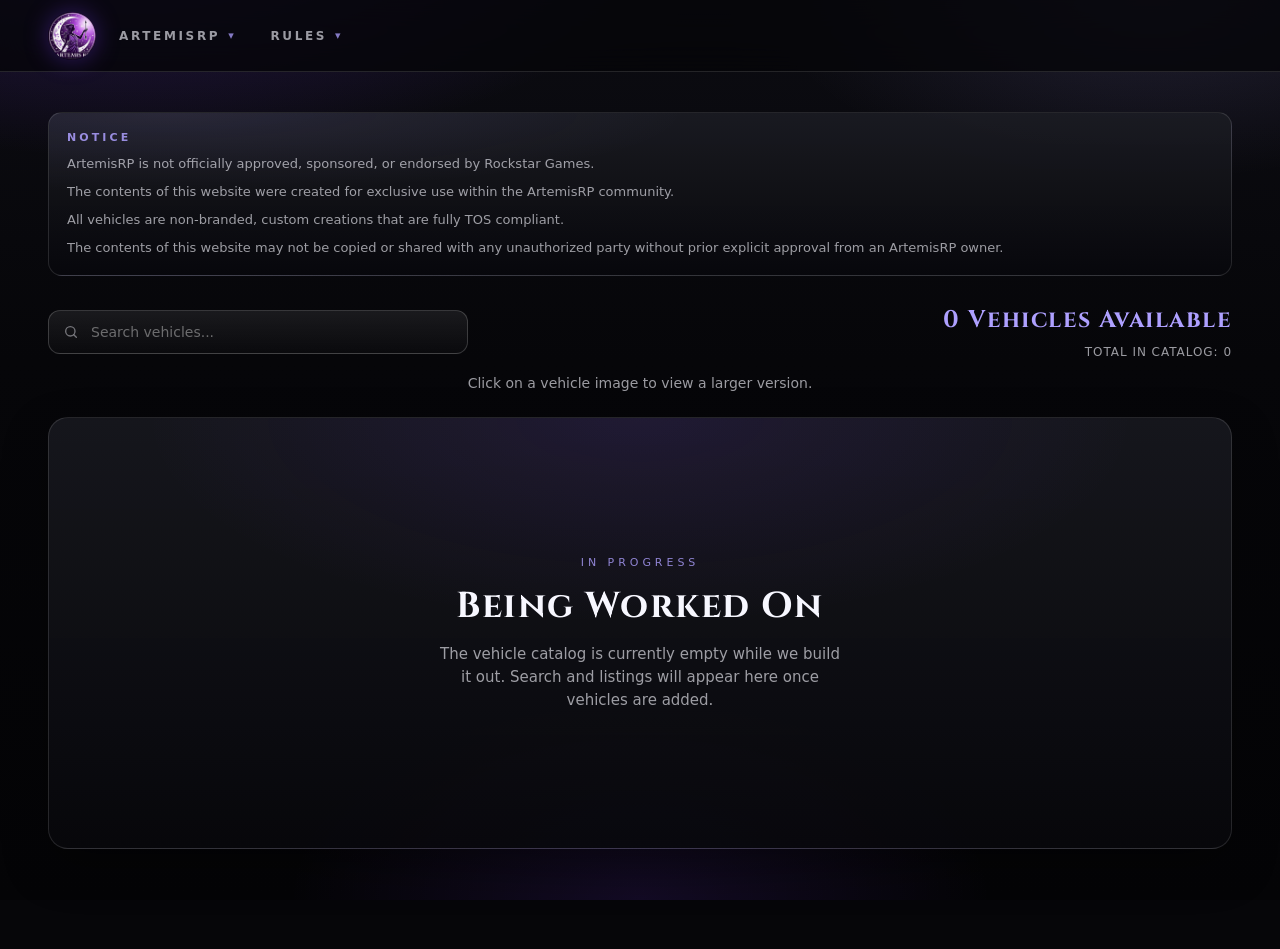
==== vehicle-catalog.html @ ebe542ac "business/org SOP + setup for new vehicle catalog" ====
<!DOCTYPE html>
<html lang="en">
<head>
    <meta charset="utf-8">
    <meta name="viewport" content="width=device-width, initial-scale=1">
    <title>Artemis Roleplay | Vehicle Catalog</title>
    <meta name="description" content="Vehicle catalog for Artemis Roleplay.">
    <link rel="icon" type="image/png" href="logo.png">
    <link rel="preconnect" href="https://fonts.googleapis.com">
    <link rel="preconnect" href="https://fonts.gstatic.com" crossorigin>
    <link href="https://fonts.googleapis.com/css2?family=Cinzel:wght@600;700&display=swap" rel="stylesheet">
    <link rel="stylesheet" href="styles.css">
</head>
<body>
    <header class="siteHeader">
        <div class="headerInner">
            <div class="headerLead">
                <a class="brand" href="index.html">
                    <img class="brandLogo" src="logo.png" alt="Artemis Roleplay" width="48" height="48">
                </a>
                <nav class="topNav" id="topNavMount" aria-label="Primary"></nav>
            </div>
            <div class="headerActions">
                <button class="topNavToggle" id="topNavToggle" type="button" aria-label="Open menu" aria-expanded="false" aria-controls="topNavMount">Menu</button>
            </div>
        </div>
    </header>

    <div class="page catalogPage" id="top">
        <div class="pageShell catalogShell">
            <aside class="catalogDisclaimer" role="note">
                <p class="catalogDisclaimerTitle">Notice</p>
                <div class="catalogDisclaimerText">
                    <p>ArtemisRP is not officially approved, sponsored, or endorsed by Rockstar Games.</p>
                    <p>The contents of this website were created for exclusive use within the ArtemisRP community.</p>
                    <p>All vehicles are non-branded, custom creations that are fully TOS compliant.</p>
                    <p>The contents of this website may not be copied or shared with any unauthorized party without prior explicit approval from an ArtemisRP owner.</p>
                </div>
            </aside>

            <div class="catalogToolbar">
                <label class="catalogSearch" for="catalogSearchInput">
                    <svg class="catalogSearchIcon" viewBox="0 0 24 24" fill="none" aria-hidden="true">
                        <circle cx="11" cy="11" r="7" stroke="currentColor" stroke-width="2"></circle>
                        <path d="M20 20l-3.5-3.5" stroke="currentColor" stroke-width="2" stroke-linecap="round"></path>
                    </svg>
                    <input
                        class="catalogSearchInput"
                        id="catalogSearchInput"
                        type="search"
                        placeholder="Search vehicles..."
                        autocomplete="off"
                        spellcheck="false">
                </label>
                <div class="catalogMeta">
                    <p class="catalogCount"><span id="catalogVisibleCount">0</span> Vehicles Available</p>
                    <p class="catalogTotal">Total in catalog: <span id="catalogTotalCount">0</span></p>
                </div>
            </div>

            <p class="catalogHint">Click on a vehicle image to view a larger version.</p>

            <div class="catalogStage">
                <div class="catalogGrid" id="catalogGrid" aria-live="polite"></div>

                <div class="catalogEmpty" id="catalogEmpty">
                    <p class="catalogEmptyEyebrow">In Progress</p>
                    <h2 class="catalogEmptyTitle">Being Worked On</h2>
                    <p class="catalogEmptyLead">
                        The vehicle catalog is currently empty while we build it out. Search and listings will appear here once vehicles are added.
                    </p>
                </div>
            </div>
        </div>
    </div>

    <div class="catalogLightbox" id="catalogLightbox" hidden>
        <button class="catalogLightboxClose" id="catalogLightboxClose" type="button" aria-label="Close preview">×</button>
        <img class="catalogLightboxImage" id="catalogLightboxImage" alt="">
        <p class="catalogLightboxName" id="catalogLightboxName"></p>
    </div>

    <script src="nav.js"></script>
    <script src="catalog.js"></script>
</body>
</html>
---- styles.css ----
:root {
    --purpleAccent: #aea0ff;
    --purpleDeep: #7f3dff;
    --purpleGlow: rgba(174, 160, 255, 0.22);
    --greySurface: #1c1d24;
    --greyElevated: #24252e;
    --greyBase: #060609;
    --borderSoft: rgba(255, 255, 255, 0.12);
    --textMain: #f7f7ff;
    --textMuted: rgba(247, 247, 255, 0.62);
    --danger: #ff8a80;
    --fontBody: "Segoe UI", system-ui, sans-serif;
    --fontDisplay: "Cinzel", "Times New Roman", serif;
    --navWidth: 300px;
    --headerHeight: 72px;
    --pageMax: 1440px;
    --pagePad: clamp(18px, 4vw, 48px);
    --cardRadius: 20px;
}

* {
    box-sizing: border-box;
}

html {
    scroll-behavior: smooth;
    scroll-padding-top: calc(var(--headerHeight) + 10px);
}

body {
    margin: 0;
    min-height: 100vh;
    color: var(--textMain);
    font-family: var(--fontBody);
    background: var(--greyBase);
    line-height: 1.55;
}

body::before {
    content: "";
    position: fixed;
    inset: 0;
    pointer-events: none;
    z-index: 0;
    background:
        radial-gradient(ellipse 80% 50% at 10% -10%, rgba(127, 61, 255, 0.28), transparent 55%),
        radial-gradient(ellipse 60% 40% at 90% 0%, rgba(174, 160, 255, 0.14), transparent 50%),
        radial-gradient(ellipse 50% 40% at 50% 100%, rgba(127, 61, 255, 0.12), transparent 55%),
        linear-gradient(180deg, #0c0c12 0%, var(--greyBase) 40%, #040406 100%);
}

a {
    color: var(--purpleAccent);
    text-decoration: none;
}

a:hover {
    color: #d4ccff;
}

.siteHeader {
    position: sticky;
    top: 0;
    z-index: 40;
    height: var(--headerHeight);
    border-bottom: 1px solid var(--borderSoft);
    background: rgba(6, 6, 9, 0.82);
    backdrop-filter: blur(16px);
}

.headerInner {
    display: flex;
    align-items: center;
    justify-content: space-between;
    gap: 16px;
    width: 100%;
    max-width: var(--pageMax);
    height: 100%;
    margin: 0 auto;
    padding: 0 var(--pagePad);
}

.headerLead {
    display: flex;
    align-items: center;
    gap: 8px;
    min-width: 0;
    flex: 1 1 auto;
}

.brand {
    display: flex;
    align-items: center;
    gap: 14px;
    color: inherit;
    flex-shrink: 0;
}

.brandLogo {
    width: 48px;
    height: 48px;
    border-radius: 50%;
    object-fit: cover;
    box-shadow: 0 0 24px rgba(127, 61, 255, 0.35);
}

.topNav {
    min-width: 0;
}

.topNavList {
    display: flex;
    align-items: center;
    gap: 4px;
    list-style: none;
    margin: 0;
    padding: 0;
}

.topNavItem {
    position: relative;
}

.topNavTrigger {
    display: inline-flex;
    align-items: center;
    gap: 8px;
    padding: 10px 14px;
    border: 1px solid transparent;
    border-radius: 12px;
    background: transparent;
    color: var(--textMuted);
    font-family: inherit;
    font-size: 12px;
    font-weight: 700;
    letter-spacing: 0.22em;
    text-transform: uppercase;
    cursor: pointer;
    transition: color 0.2s ease, background 0.2s ease, border-color 0.2s ease;
}

.topNavTrigger:hover,
.topNavItem.isOpen .topNavTrigger,
.topNavTrigger:focus-visible {
    outline: none;
    color: var(--textMain);
    border-color: rgba(174, 160, 255, 0.35);
    background: linear-gradient(180deg, rgba(174, 160, 255, 0.18), rgba(127, 61, 255, 0.12));
}

.topNavCaret {
    color: var(--purpleAccent);
    font-size: 11px;
    opacity: 0.75;
    transition: transform 0.2s ease;
}

.topNavItem.isOpen .topNavCaret {
    transform: rotate(180deg);
}

.topNavDropdown {
    position: absolute;
    top: calc(100% + 10px);
    left: 0;
    z-index: 50;
    display: flex;
    flex-direction: column;
    gap: 4px;
    min-width: 240px;
    padding: 12px;
    border: 1px solid var(--borderSoft);
    border-radius: var(--cardRadius);
    background:
        radial-gradient(ellipse 90% 120% at 50% 0%, rgba(127, 61, 255, 0.12), transparent 65%),
        linear-gradient(180deg, rgba(28, 29, 36, 0.96), rgba(8, 8, 12, 0.98));
    box-shadow: 0 18px 44px rgba(0, 0, 0, 0.45);
    backdrop-filter: blur(16px);
    animation: dropdownIn 0.16s ease both;
}

.topNavDropdown::before {
    content: "";
    position: absolute;
    left: 0;
    right: 0;
    top: -14px;
    height: 14px;
}

.topNavDropdown[hidden] {
    display: none;
}

.topNavLink {
    display: block;
    padding: 10px 12px;
    border: 1px solid transparent;
    border-radius: 10px;
    color: var(--textMuted);
    font-size: 13px;
    font-weight: 600;
    transition: background 0.2s ease, border-color 0.2s ease, color 0.2s ease;
}

.topNavLink:hover,
.topNavLink:focus-visible {
    outline: none;
    color: var(--textMain);
    background: rgba(255, 255, 255, 0.05);
}

.topNavLink.isCurrent {
    color: var(--textMain);
    border-color: rgba(174, 160, 255, 0.35);
    background: linear-gradient(180deg, rgba(174, 160, 255, 0.22), rgba(127, 61, 255, 0.16));
}

.topNavToggle {
    display: none;
    align-items: center;
    justify-content: center;
    height: 42px;
    padding: 0 14px;
    border: 1px solid rgba(255, 255, 255, 0.15);
    border-radius: 12px;
    background: rgba(255, 255, 255, 0.06);
    color: inherit;
    font-family: inherit;
    font-size: 13px;
    font-weight: 600;
    letter-spacing: 0.08em;
    text-transform: uppercase;
    cursor: pointer;
}

.headerActions {
    display: flex;
    align-items: center;
    gap: 10px;
    flex-shrink: 0;
}

.comingSoon {
    margin: clamp(40px, 8vw, 80px) auto 0;
    max-width: 640px;
    padding: clamp(28px, 4vw, 42px);
    border: 1px solid var(--borderSoft);
    border-radius: var(--cardRadius);
    background:
        radial-gradient(ellipse 80% 90% at 15% 0%, rgba(127, 61, 255, 0.14), transparent 60%),
        linear-gradient(180deg, var(--greySurface), #0b0b10);
    box-shadow: 0 0 42px rgba(0, 0, 0, 0.45);
    text-align: center;
    animation: riseIn 0.55s ease both;
}

.comingSoonEyebrow {
    margin: 0 0 10px;
    color: var(--purpleAccent);
    font-size: 11px;
    letter-spacing: 0.36em;
    text-transform: uppercase;
    opacity: 0.8;
}

.comingSoonTitle {
    margin: 0 0 12px;
    font-family: var(--fontDisplay);
    font-size: clamp(28px, 4vw, 40px);
    font-weight: 700;
    letter-spacing: 0.04em;
}

.comingSoonLead {
    margin: 0;
    color: var(--textMuted);
    font-size: 15px;
}

.catalogPage .catalogShell {
    padding-top: clamp(24px, 3.5vw, 40px);
}

.catalogDisclaimer {
    margin: 0 0 clamp(18px, 2.4vw, 26px);
    padding: 16px 18px;
    border: 1px solid var(--borderSoft);
    border-radius: 14px;
    background:
        radial-gradient(ellipse 80% 90% at 10% 0%, rgba(174, 160, 255, 0.1), transparent 55%),
        linear-gradient(180deg, rgba(28, 29, 36, 0.85), rgba(8, 8, 12, 0.9));
    animation: riseIn 0.45s ease both;
}

.catalogDisclaimerTitle {
    margin: 0 0 8px;
    color: var(--purpleAccent);
    font-size: 11px;
    font-weight: 700;
    letter-spacing: 0.28em;
    text-transform: uppercase;
    opacity: 0.85;
}

.catalogDisclaimerText {
    display: flex;
    flex-direction: column;
    gap: 8px;
    color: var(--textMuted);
    font-size: 13px;
    line-height: 1.55;
}

.catalogDisclaimerText p {
    margin: 0;
}

.catalogToolbar {
    display: flex;
    flex-wrap: wrap;
    align-items: center;
    justify-content: space-between;
    gap: 16px;
    margin-bottom: 12px;
    animation: riseIn 0.5s ease both;
}

.catalogSearch {
    display: flex;
    align-items: center;
    gap: 10px;
    flex: 1 1 280px;
    max-width: 420px;
    padding: 12px 14px;
    border: 1px solid rgba(255, 255, 255, 0.18);
    border-radius: 12px;
    background: linear-gradient(180deg, rgba(255, 255, 255, 0.08), rgba(255, 255, 255, 0.02));
}

.catalogSearch:focus-within {
    border-color: rgba(174, 160, 255, 0.55);
    background: rgba(174, 160, 255, 0.1);
}

.catalogSearchIcon {
    width: 16px;
    height: 16px;
    flex-shrink: 0;
    color: var(--textMuted);
    opacity: 0.7;
}

.catalogSearchInput {
    flex: 1;
    min-width: 0;
    border: none;
    background: transparent;
    color: var(--textMain);
    font-family: inherit;
    font-size: 14px;
}

.catalogSearchInput::placeholder {
    color: rgba(255, 255, 255, 0.38);
}

.catalogSearchInput:focus {
    outline: none;
}

.catalogMeta {
    display: flex;
    flex-direction: column;
    align-items: flex-end;
    gap: 4px;
    text-align: right;
}

.catalogCount {
    margin: 0;
    color: var(--purpleAccent);
    font-family: var(--fontDisplay);
    font-size: clamp(18px, 2.2vw, 24px);
    font-weight: 700;
    letter-spacing: 0.06em;
}

.catalogTotal {
    margin: 0;
    color: var(--textMuted);
    font-size: 12px;
    letter-spacing: 0.08em;
    text-transform: uppercase;
}

.catalogHint {
    margin: 0 0 clamp(16px, 2vw, 22px);
    color: var(--textMuted);
    font-size: 14px;
    text-align: center;
    animation: riseIn 0.55s ease both;
}

.catalogStage {
    position: relative;
    min-height: clamp(320px, 48vh, 520px);
    padding: clamp(18px, 2.4vw, 28px);
    border: 1px solid var(--borderSoft);
    border-radius: var(--cardRadius);
    background:
        radial-gradient(ellipse 70% 80% at 50% 0%, rgba(127, 61, 255, 0.1), transparent 60%),
        linear-gradient(180deg, rgba(28, 29, 36, 0.72), rgba(8, 8, 12, 0.88));
    box-shadow: 0 18px 44px rgba(0, 0, 0, 0.35);
    animation: riseIn 0.55s ease both;
}

.catalogGrid {
    display: grid;
    grid-template-columns: repeat(auto-fill, minmax(220px, 1fr));
    gap: clamp(14px, 2vw, 22px);
}

.catalogCard {
    display: flex;
    flex-direction: column;
    gap: 10px;
    padding: 0;
    border: 1px solid rgba(255, 255, 255, 0.1);
    border-radius: 16px;
    overflow: hidden;
    background: rgba(255, 255, 255, 0.03);
    color: inherit;
    font-family: inherit;
    cursor: pointer;
    transition: border-color 0.2s ease, transform 0.2s ease, background 0.2s ease;
}

.catalogCard:hover,
.catalogCard:focus-visible {
    outline: none;
    border-color: rgba(174, 160, 255, 0.45);
    background: rgba(174, 160, 255, 0.08);
    transform: translateY(-2px);
}

.catalogCardMedia {
    aspect-ratio: 16 / 10;
    background:
        linear-gradient(180deg, rgba(255, 255, 255, 0.04), rgba(0, 0, 0, 0.25)),
        rgba(0, 0, 0, 0.35);
    overflow: hidden;
}

.catalogCardMedia img {
    display: block;
    width: 100%;
    height: 100%;
    object-fit: cover;
}

.catalogCardName {
    margin: 0;
    padding: 0 14px 14px;
    font-size: 14px;
    font-weight: 600;
    text-align: center;
}

.catalogEmpty {
    position: absolute;
    inset: 0;
    display: grid;
    place-content: center;
    gap: 8px;
    padding: 32px;
    text-align: center;
    pointer-events: none;
}

.catalogEmpty[hidden] {
    display: none;
}

.catalogEmptyEyebrow {
    margin: 0;
    color: var(--purpleAccent);
    font-size: 11px;
    letter-spacing: 0.36em;
    text-transform: uppercase;
    opacity: 0.8;
}

.catalogEmptyTitle {
    margin: 0;
    font-family: var(--fontDisplay);
    font-size: clamp(26px, 3.6vw, 36px);
    font-weight: 700;
    letter-spacing: 0.04em;
}

.catalogEmptyLead {
    margin: 0 auto;
    max-width: 42ch;
    color: var(--textMuted);
    font-size: 15px;
}

.catalogLightbox {
    position: fixed;
    inset: 0;
    z-index: 90;
    display: flex;
    flex-direction: column;
    align-items: center;
    justify-content: center;
    gap: 14px;
    padding: 24px;
    background: rgba(4, 4, 7, 0.82);
    backdrop-filter: blur(8px);
}

.catalogLightbox[hidden] {
    display: none;
}

body.catalogLightboxOpen {
    overflow: hidden;
}

.catalogLightboxImage {
    max-width: min(960px, 100%);
    max-height: min(70vh, 720px);
    border: 1px solid rgba(174, 160, 255, 0.28);
    border-radius: 16px;
    box-shadow: 0 30px 80px rgba(0, 0, 0, 0.7);
    object-fit: contain;
    background: #0b0b10;
}

.catalogLightboxName {
    margin: 0;
    color: var(--textMain);
    font-family: var(--fontDisplay);
    font-size: 18px;
    letter-spacing: 0.06em;
}

.catalogLightboxClose {
    position: absolute;
    top: 18px;
    right: 18px;
    width: 42px;
    height: 42px;
    border: 1px solid rgba(255, 255, 255, 0.16);
    border-radius: 12px;
    background: rgba(255, 255, 255, 0.06);
    color: var(--textMain);
    font-size: 24px;
    line-height: 1;
    cursor: pointer;
}

.catalogLightboxClose:hover,
.catalogLightboxClose:focus-visible {
    outline: none;
    border-color: rgba(174, 160, 255, 0.45);
    background: rgba(174, 160, 255, 0.12);
}

@media (max-width: 720px) {
    .catalogMeta {
        align-items: flex-start;
        text-align: left;
        width: 100%;
    }

    .catalogSearch {
        max-width: none;
    }
}

@keyframes dropdownIn {
    from {
        opacity: 0;
        transform: translateY(-6px);
    }
    to {
        opacity: 1;
        transform: translateY(0);
    }
}

.searchTrigger {
    display: flex;
    align-items: center;
    gap: 10px;
    width: min(280px, 36vw);
    padding: 10px 12px;
    border: 1px solid rgba(255, 255, 255, 0.18);
    border-radius: 12px;
    background: linear-gradient(180deg, rgba(255, 255, 255, 0.08), rgba(255, 255, 255, 0.02));
    color: var(--textMuted);
    font-family: inherit;
    font-size: 14px;
    text-align: left;
    cursor: pointer;
    transition: border-color 0.2s ease, background 0.2s ease, color 0.2s ease;
}

.searchTrigger:hover,
.searchTrigger:focus-visible {
    outline: none;
    color: var(--textMain);
    border-color: rgba(174, 160, 255, 0.55);
    background: rgba(174, 160, 255, 0.1);
}

.searchTriggerText {
    flex: 1;
    min-width: 0;
    overflow: hidden;
    white-space: nowrap;
    text-overflow: ellipsis;
}

.searchIcon {
    width: 16px;
    height: 16px;
    flex-shrink: 0;
    opacity: 0.6;
}

.searchKbd {
    display: inline-flex;
    align-items: center;
    gap: 4px;
    padding: 2px 6px;
    border: 1px solid rgba(255, 255, 255, 0.16);
    border-radius: 6px;
    background: rgba(255, 255, 255, 0.06);
    color: rgba(247, 247, 255, 0.55);
    font-family: inherit;
    font-size: 11px;
    line-height: 1.4;
    white-space: nowrap;
}

.searchKbdMod {
    font-size: 10px;
}

.searchOverlay {
    position: fixed;
    inset: 0;
    z-index: 80;
    display: flex;
    justify-content: center;
    align-items: flex-start;
    padding: clamp(40px, 12vh, 120px) 16px 16px;
    background: rgba(4, 4, 7, 0.66);
    backdrop-filter: blur(6px);
    animation: overlayIn 0.16s ease both;
}

.searchOverlay[hidden] {
    display: none;
}

.searchDialog {
    display: flex;
    flex-direction: column;
    width: min(680px, 100%);
    max-height: min(70vh, 640px);
    overflow: hidden;
    border: 1px solid rgba(174, 160, 255, 0.28);
    border-radius: 16px;
    background: linear-gradient(180deg, #17181f, #0e0f14 72%);
    box-shadow: 0 30px 80px rgba(0, 0, 0, 0.7), 0 0 60px rgba(127, 61, 255, 0.18);
    animation: dialogIn 0.2s cubic-bezier(0.2, 0.8, 0.2, 1) both;
}

.searchField {
    display: flex;
    align-items: center;
    gap: 12px;
    padding: 14px 16px;
    border-bottom: 1px solid rgba(255, 255, 255, 0.08);
    background: rgba(255, 255, 255, 0.02);
}

.searchField .searchIcon {
    width: 18px;
    height: 18px;
    opacity: 0.7;
}

.searchModalInput {
    flex: 1;
    min-width: 0;
    border: none;
    background: transparent;
    color: var(--textMain);
    font-family: inherit;
    font-size: 16px;
}

.searchModalInput::placeholder {
    color: rgba(255, 255, 255, 0.38);
}

.searchModalInput:focus {
    outline: none;
}

.searchMeta {
    display: flex;
    align-items: center;
    justify-content: space-between;
    gap: 12px;
    padding: 8px 18px;
    border-bottom: 1px solid rgba(255, 255, 255, 0.06);
    color: var(--textMuted);
    font-size: 11px;
    letter-spacing: 0.12em;
    text-transform: uppercase;
}

.searchMetaHint {
    opacity: 0.6;
}

.searchResults {
    flex: 1 1 auto;
    min-height: 0;
    list-style: none;
    margin: 0;
    padding: 8px;
    overflow-y: auto;
    scrollbar-width: thin;
    scrollbar-color: var(--purpleDeep) rgba(255, 255, 255, 0.06);
}

.searchResults::-webkit-scrollbar {
    width: 8px;
}

.searchResults::-webkit-scrollbar-thumb {
    background: linear-gradient(180deg, var(--purpleAccent), var(--purpleDeep));
    border-radius: 10px;
}

.searchResult {
    display: flex;
    flex-direction: column;
    gap: 4px;
    padding: 10px 12px;
    border: 1px solid transparent;
    border-radius: 10px;
    cursor: pointer;
    transition: background 0.12s ease, border-color 0.12s ease;
}

.searchResult[aria-selected="true"] {
    border-color: rgba(174, 160, 255, 0.35);
    background: linear-gradient(90deg, rgba(174, 160, 255, 0.22), rgba(127, 61, 255, 0.12));
}

.searchResultTop {
    display: flex;
    align-items: baseline;
    justify-content: space-between;
    gap: 12px;
}

.searchResultTitle {
    font-size: 14px;
    font-weight: 600;
    color: var(--textMain);
}

.searchResultTag {
    flex-shrink: 0;
    color: rgba(174, 160, 255, 0.75);
    font-size: 10px;
    letter-spacing: 0.14em;
    text-transform: uppercase;
}

.searchResultSnippet {
    display: -webkit-box;
    -webkit-box-orient: vertical;
    -webkit-line-clamp: 2;
    overflow: hidden;
    color: var(--textMuted);
    font-size: 12.5px;
    line-height: 1.45;
}

.searchResultSnippet mark,
.searchResultTitle mark {
    padding: 0 1px;
    border-radius: 3px;
    background: rgba(174, 160, 255, 0.3);
    color: #fff;
}

.searchEmpty {
    margin: 0;
    padding: 34px 18px;
    text-align: center;
    color: var(--textMuted);
    font-size: 14px;
}

.searchEmpty[hidden] {
    display: none;
}

.searchFooter {
    display: flex;
    flex-wrap: wrap;
    align-items: center;
    gap: 14px;
    padding: 10px 16px;
    border-top: 1px solid rgba(255, 255, 255, 0.08);
    background: rgba(0, 0, 0, 0.22);
    color: var(--textMuted);
    font-size: 11px;
}

.searchFooter span {
    display: inline-flex;
    align-items: center;
    gap: 5px;
}

.srOnly {
    position: absolute;
    width: 1px;
    height: 1px;
    margin: -1px;
    padding: 0;
    overflow: hidden;
    clip: rect(0, 0, 0, 0);
    white-space: nowrap;
    border: 0;
}

body.searchOpen {
    overflow: hidden;
}

.searchFlash {
    animation: searchFlash 1.6s ease;
}

@keyframes overlayIn {
    from { opacity: 0; }
    to { opacity: 1; }
}

@keyframes dialogIn {
    from {
        opacity: 0;
        transform: translateY(-10px) scale(0.985);
    }
    to {
        opacity: 1;
        transform: translateY(0) scale(1);
    }
}

@keyframes searchFlash {
    0%, 100% { box-shadow: 0 0 0 0 rgba(174, 160, 255, 0); }
    18% { box-shadow: 0 0 0 3px rgba(174, 160, 255, 0.45); }
}

.menuToggle {
    display: none;
    border: 1px solid rgba(255, 255, 255, 0.15);
    background: rgba(255, 255, 255, 0.06);
    color: inherit;
    width: 42px;
    height: 42px;
    border-radius: 12px;
    cursor: pointer;
    font-size: 18px;
}

.page {
    position: relative;
    z-index: 1;
}

.pageBanner {
    position: relative;
    display: grid;
    place-items: center;
    height: clamp(180px, 24vw, 270px);
    overflow: hidden;
    border-bottom: 1px solid rgba(255, 255, 255, 0.04);
    background:
        radial-gradient(ellipse 60% 82% at 50% 45%, rgba(127, 61, 255, 0.24), transparent 68%),
        linear-gradient(180deg, rgba(12, 12, 18, 0.2), rgba(6, 6, 9, 0.55));
}

.bannerGlow {
    position: absolute;
    inset: -20% -10%;
    pointer-events: none;
    background: radial-gradient(circle at 50% 50%, rgba(127, 61, 255, 0.28), transparent 55%);
    filter: blur(10px);
}

.bannerLogo {
    position: relative;
    z-index: 1;
    width: clamp(112px, 14vw, 168px);
    height: auto;
    filter: drop-shadow(0 0 38px rgba(127, 61, 255, 0.55));
    animation: bannerFloat 7s ease-in-out infinite;
}

.pageShell {
    width: 100%;
    max-width: var(--pageMax);
    margin: 0 auto;
    padding: 0 var(--pagePad) 100px;
}

.pageHeading {
    padding: clamp(24px, 4vw, 40px) 0 clamp(18px, 2.6vw, 28px);
}

.pageEyebrow {
    margin: 0 0 8px;
    color: var(--purpleAccent);
    font-size: 11px;
    letter-spacing: 0.36em;
    text-transform: uppercase;
    opacity: 0.8;
}

.pageTitle {
    margin: 0;
    font-family: var(--fontDisplay);
    font-size: clamp(32px, 4.4vw, 44px);
    font-weight: 700;
    letter-spacing: 0.04em;
    line-height: 1.05;
}

.layout {
    display: grid;
    grid-template-columns: var(--navWidth) minmax(0, 1fr);
    gap: clamp(20px, 2.6vw, 34px);
    align-items: start;
}

.sideNav {
    position: sticky;
    top: calc(var(--headerHeight) + 24px);
    align-self: start;
}

.navCard {
    max-height: calc(100vh - var(--headerHeight) - 48px);
    overflow-y: auto;
    padding: 18px 14px;
    border: 1px solid var(--borderSoft);
    border-radius: var(--cardRadius);
    background: linear-gradient(180deg, rgba(28, 29, 36, 0.85), rgba(8, 8, 12, 0.92));
    box-shadow: 0 18px 44px rgba(0, 0, 0, 0.35);
    scrollbar-width: thin;
    scrollbar-color: var(--purpleDeep) rgba(255, 255, 255, 0.06);
}

.navCard::-webkit-scrollbar {
    width: 8px;
}

.navCard::-webkit-scrollbar-thumb {
    background: linear-gradient(180deg, var(--purpleAccent), var(--purpleDeep));
    border-radius: 10px;
}

.navLabel {
    display: flex;
    align-items: center;
    justify-content: space-between;
    gap: 10px;
    margin: 0 8px 12px;
    font-size: 11px;
    letter-spacing: 0.3em;
    text-transform: uppercase;
    opacity: 0.6;
}

.navCount {
    padding: 2px 7px;
    border-radius: 999px;
    background: rgba(174, 160, 255, 0.12);
    color: var(--purpleAccent);
    font-size: 10px;
    letter-spacing: 0;
    opacity: 0.9;
}

.navList {
    list-style: none;
    margin: 0;
    padding: 0;
    display: flex;
    flex-direction: column;
    gap: 4px;
}

.navLink {
    display: block;
    padding: 9px 12px;
    border-radius: 10px;
    border: 1px solid transparent;
    color: var(--textMuted);
    font-size: 13px;
    font-weight: 600;
    transition: background 0.2s ease, border-color 0.2s ease, color 0.2s ease;
}

.navLink:hover {
    color: var(--textMain);
    background: rgba(255, 255, 255, 0.05);
}

.navLink.active {
    color: var(--textMain);
    border-color: rgba(174, 160, 255, 0.35);
    background: linear-gradient(180deg, rgba(174, 160, 255, 0.22), rgba(127, 61, 255, 0.16));
}

.content {
    min-width: 0;
    padding: 0;
    max-width: none;
}

.hero {
    margin-bottom: 18px;
    padding: clamp(22px, 3vw, 30px);
    border-radius: var(--cardRadius);
    border: 1px solid var(--borderSoft);
    background:
        radial-gradient(ellipse 80% 90% at 15% 0%, rgba(127, 61, 255, 0.12), transparent 60%),
        linear-gradient(180deg, var(--greySurface), #0b0b10);
    box-shadow: 0 0 42px rgba(0, 0, 0, 0.45);
    animation: riseIn 0.55s ease both;
}

.heroEyebrow {
    margin: 0 0 8px;
    color: var(--purpleAccent);
    font-size: 11px;
    letter-spacing: 0.4em;
    text-transform: uppercase;
    opacity: 0.7;
}

.heroTitle {
    margin: 0 0 12px;
    font-family: var(--fontDisplay);
    font-size: clamp(24px, 2.6vw, 30px);
    font-weight: 700;
    letter-spacing: 0.04em;
    line-height: 1.15;
}

.heroLead {
    margin: 0;
    max-width: 72ch;
    color: var(--textMuted);
    font-size: 15px;
}

.notice {
    margin-top: 18px;
    padding: 14px 16px;
    border-radius: 12px;
    border: 1px solid rgba(174, 160, 255, 0.28);
    background: rgba(174, 160, 255, 0.08);
    color: var(--purpleAccent);
    font-size: 14px;
}

.ruleSection {
    margin-bottom: 16px;
    border-radius: var(--cardRadius);
    border: 1px solid rgba(255, 255, 255, 0.14);
    background:
        radial-gradient(ellipse 90% 120% at 50% 0%, rgba(127, 61, 255, 0.07), transparent 65%),
        rgba(255, 255, 255, 0.03);
    overflow: hidden;
    animation: riseIn 0.5s ease both;
}

.ruleHeader {
    width: 100%;
    display: flex;
    align-items: center;
    justify-content: space-between;
    gap: 12px;
    padding: 18px 20px;
    border: none;
    background: transparent;
    color: inherit;
    cursor: pointer;
    text-align: left;
    font-family: inherit;
}

.ruleHeader:hover {
    background: rgba(255, 255, 255, 0.04);
}

.ruleTitle {
    margin: 0;
    font-size: 18px;
    font-weight: 600;
}

.ruleChevron {
    width: 28px;
    height: 28px;
    border-radius: 50%;
    display: grid;
    place-items: center;
    background: rgba(255, 255, 255, 0.08);
    color: var(--purpleAccent);
    flex-shrink: 0;
    transition: transform 0.2s ease, background 0.2s ease;
}

.ruleSection.open .ruleChevron {
    transform: rotate(180deg);
    background: var(--purpleGlow);
}

.ruleBody {
    display: none;
    padding: 0 20px 20px;
    border-top: 1px solid rgba(255, 255, 255, 0.08);
}

.ruleSection.open .ruleBody {
    display: block;
    animation: fadeIn 0.25s ease;
}

.ruleBody p {
    margin: 14px 0 0;
    color: rgba(247, 247, 255, 0.88);
    font-size: 14px;
}

.ruleBody ul {
    margin: 12px 0 0;
    padding-left: 18px;
    display: flex;
    flex-direction: column;
    gap: 8px;
}

.ruleBody li {
    color: rgba(247, 247, 255, 0.88);
    font-size: 14px;
}

.ruleBody li::marker {
    color: var(--purpleAccent);
}

.subBlock {
    margin-top: 16px;
    padding: 14px;
    border-radius: 12px;
    border: 1px solid rgba(255, 255, 255, 0.1);
    background: rgba(0, 0, 0, 0.22);
}

.subTitle {
    margin: 0 0 8px;
    font-size: 13px;
    font-weight: 700;
    letter-spacing: 0.06em;
    text-transform: uppercase;
    color: var(--purpleAccent);
}

.schedule {
    width: 100%;
    margin-top: 14px;
    border-collapse: collapse;
    overflow: hidden;
    border-radius: 12px;
    border: 1px solid rgba(255, 255, 255, 0.12);
}

.schedule th,
.schedule td {
    padding: 12px 14px;
    text-align: left;
    font-size: 13px;
    border-bottom: 1px solid rgba(255, 255, 255, 0.08);
}

.schedule th {
    background: rgba(174, 160, 255, 0.12);
    color: var(--purpleAccent);
    font-weight: 700;
    letter-spacing: 0.04em;
    text-transform: uppercase;
    font-size: 11px;
}

.schedule tr:last-child td {
    border-bottom: none;
}

.schedule td {
    background: rgba(255, 255, 255, 0.02);
}

.warn {
    color: var(--danger);
    font-weight: 600;
}

.footerNote {
    margin-top: 28px;
    padding: 18px 20px;
    border-radius: 14px;
    border: 1px dashed rgba(255, 255, 255, 0.18);
    color: var(--textMuted);
    font-size: 13px;
}

@keyframes riseIn {
    from {
        opacity: 0;
        transform: translateY(12px);
    }
    to {
        opacity: 1;
        transform: translateY(0);
    }
}

@keyframes bannerFloat {
    0%, 100% {
        transform: translateY(0);
    }
    50% {
        transform: translateY(-8px);
    }
}

@keyframes fadeIn {
    from {
        opacity: 0;
    }
    to {
        opacity: 1;
    }
}

@media (max-width: 1180px) {
    :root {
        --navWidth: 260px;
    }
}

@media (max-width: 960px) {
    .layout {
        grid-template-columns: 1fr;
    }

    .headerLead {
        gap: 4px;
    }

    .topNavToggle {
        display: inline-flex;
    }

    .topNav {
        position: fixed;
        top: var(--headerHeight);
        left: 0;
        right: 0;
        z-index: 35;
        display: none;
        padding: 12px var(--pagePad) 16px;
        border-bottom: 1px solid var(--borderSoft);
        background: rgba(6, 6, 9, 0.96);
        backdrop-filter: blur(16px);
    }

    body.topNavOpen .topNav {
        display: block;
        animation: dropdownIn 0.16s ease both;
    }

    .topNavList {
        flex-direction: column;
        align-items: stretch;
        gap: 6px;
    }

    .topNavTrigger {
        width: 100%;
        justify-content: space-between;
    }

    .topNavDropdown {
        position: static;
        top: auto;
        left: auto;
        min-width: 0;
        margin-top: 6px;
        box-shadow: none;
        backdrop-filter: none;
        animation: none;
    }

    .topNavDropdown::before {
        display: none;
    }

    .menuToggle {
        display: grid;
        place-items: center;
    }

    .sideNav {
        position: fixed;
        top: var(--headerHeight);
        left: 0;
        width: min(340px, 88vw);
        height: calc(100vh - var(--headerHeight));
        z-index: 30;
        transform: translateX(-105%);
        transition: transform 0.25s ease;
        box-shadow: 0 0 40px rgba(0, 0, 0, 0.65);
    }

    body.navOpen .sideNav {
        transform: translateX(0);
    }

    .navCard {
        max-height: none;
        height: 100%;
        padding: 22px 14px 40px;
        border-left: none;
        border-radius: 0 20px 20px 0;
        background: linear-gradient(180deg, #16171e, #08080c);
        box-shadow: none;
    }

    .navScrim {
        display: none;
        position: fixed;
        inset: var(--headerHeight) 0 0;
        background: rgba(0, 0, 0, 0.55);
        z-index: 25;
    }

    body.navOpen .navScrim {
        display: block;
    }

    .searchTrigger {
        width: min(200px, 40vw);
    }
}

@media (max-width: 640px) {
    .headerInner {
        padding: 0 16px;
    }

    .brandLogo {
        width: 40px;
        height: 40px;
    }

    .pageBanner {
        height: 165px;
    }

    .pageHeading {
        padding: 20px 0 16px;
    }

    .pageShell {
        padding-bottom: 64px;
    }

    .searchTrigger {
        width: auto;
        padding: 10px;
    }

    .searchTrigger .searchKbd,
    .searchTriggerText {
        display: none;
    }

    .searchOverlay {
        padding: 16px;
        align-items: center;
    }

    .searchDialog {
        max-height: min(82vh, 640px);
    }

    .searchMetaHint {
        display: none;
    }

    .searchFooter {
        gap: 10px;
    }

    .topNavToggle {
        padding: 0 12px;
        font-size: 12px;
    }
}
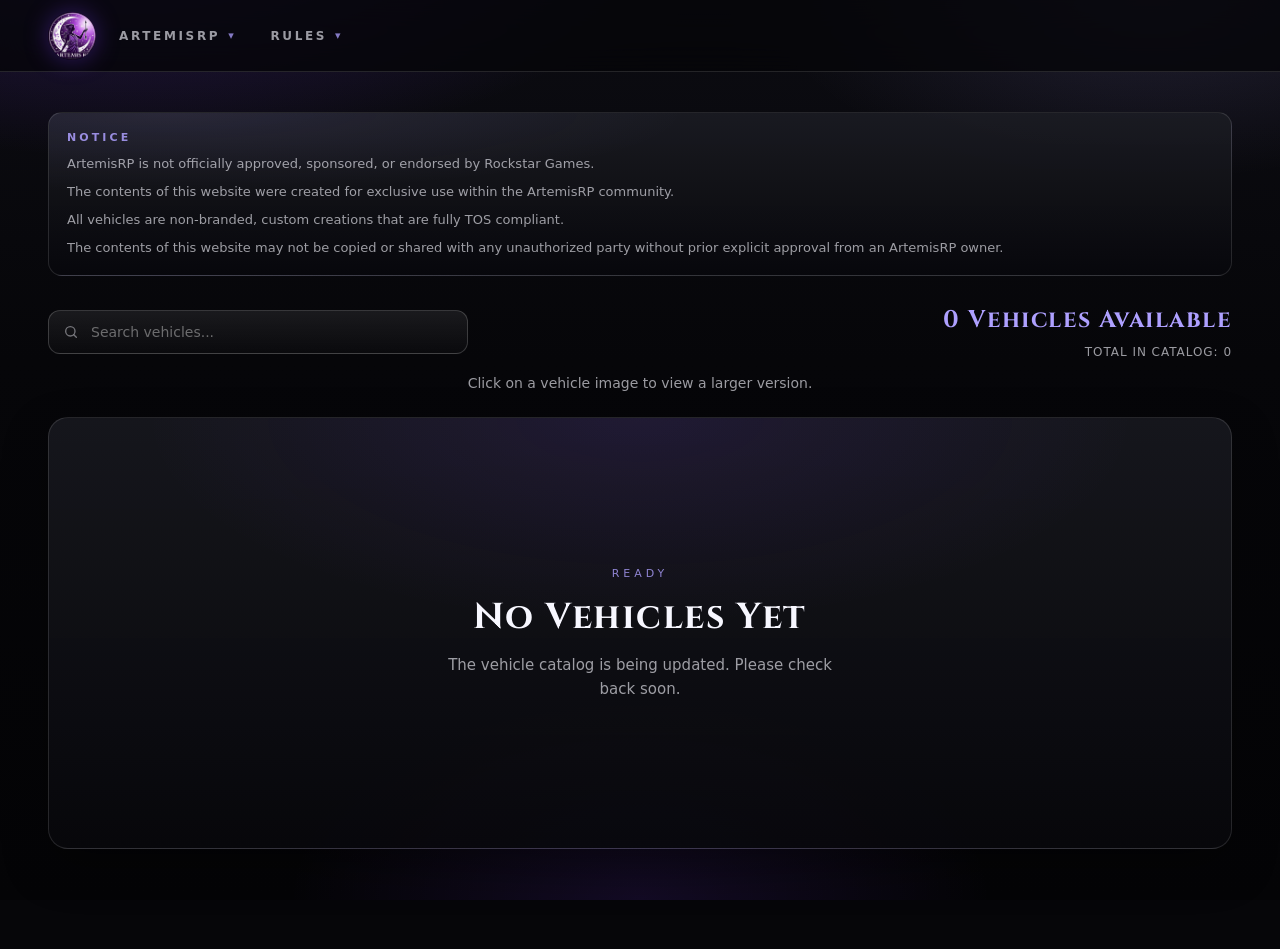
==== commit 3ad7b2f8: "update vehicle catalog system" ====
--- a/vehicle-catalog.html
+++ b/vehicle-catalog.html
@@ -64,10 +64,10 @@
                 <div class="catalogGrid" id="catalogGrid" aria-live="polite"></div>
 
                 <div class="catalogEmpty" id="catalogEmpty">
-                    <p class="catalogEmptyEyebrow">In Progress</p>
-                    <h2 class="catalogEmptyTitle">Being Worked On</h2>
+                    <p class="catalogEmptyEyebrow">Ready</p>
+                    <h2 class="catalogEmptyTitle">No Vehicles Yet</h2>
                     <p class="catalogEmptyLead">
-                        The vehicle catalog is currently empty while we build it out. Search and listings will appear here once vehicles are added.
+                        The vehicle catalog is being updated. Please check back soon.
                     </p>
                 </div>
             </div>
@@ -81,6 +81,7 @@
     </div>
 
     <script src="nav.js"></script>
+    <script src="vehicles.js"></script>
     <script src="catalog.js"></script>
 </body>
 </html>
--- a/styles.css
+++ b/styles.css
@@ -425,7 +425,7 @@
     display: flex;
     flex-direction: column;
     gap: 10px;
-    padding: 0;
+    padding: 10px;
     border: 1px solid rgba(255, 255, 255, 0.1);
     border-radius: 16px;
     overflow: hidden;
@@ -445,7 +445,10 @@
 }
 
 .catalogCardMedia {
+    position: relative;
     aspect-ratio: 16 / 10;
+    padding: 8px;
+    border-radius: 12px;
     background:
         linear-gradient(180deg, rgba(255, 255, 255, 0.04), rgba(0, 0, 0, 0.25)),
         rgba(0, 0, 0, 0.35);
@@ -456,12 +459,36 @@
     display: block;
     width: 100%;
     height: 100%;
+    border-radius: 8px;
     object-fit: cover;
 }
 
+.catalogCardMedia img[hidden] {
+    display: none;
+}
+
+.catalogCardPlaceholder {
+    position: absolute;
+    inset: 0;
+    display: grid;
+    place-items: center;
+    padding: 14px;
+    color: var(--textMuted);
+    font-family: var(--fontDisplay);
+    font-size: 14px;
+    letter-spacing: 0.06em;
+    text-align: center;
+    text-transform: uppercase;
+    opacity: 0.7;
+}
+
+.catalogCardPlaceholder[hidden] {
+    display: none;
+}
+
 .catalogCardName {
     margin: 0;
-    padding: 0 14px 14px;
+    padding: 0 4px 4px;
     font-size: 14px;
     font-weight: 600;
     text-align: center;
@@ -531,6 +558,7 @@
 .catalogLightboxImage {
     max-width: min(960px, 100%);
     max-height: min(70vh, 720px);
+    padding: 14px;
     border: 1px solid rgba(174, 160, 255, 0.28);
     border-radius: 16px;
     box-shadow: 0 30px 80px rgba(0, 0, 0, 0.7);
